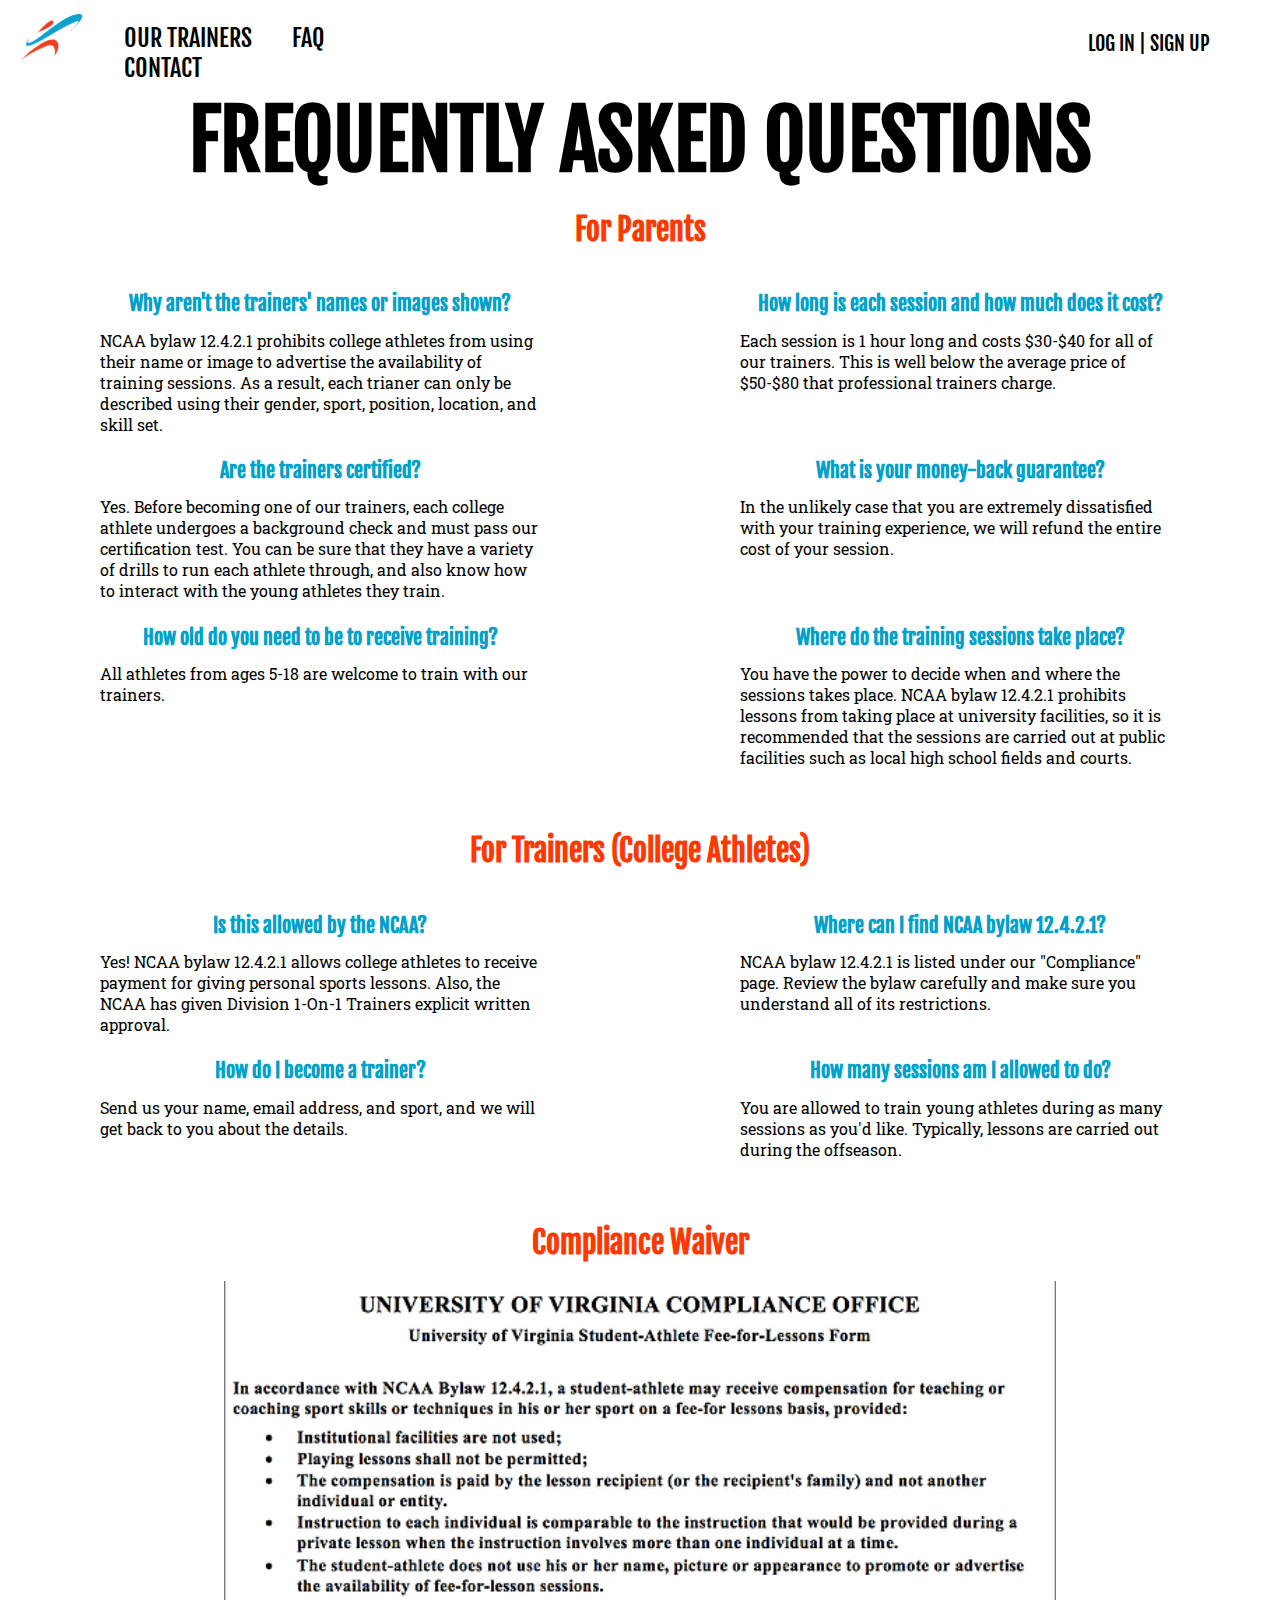
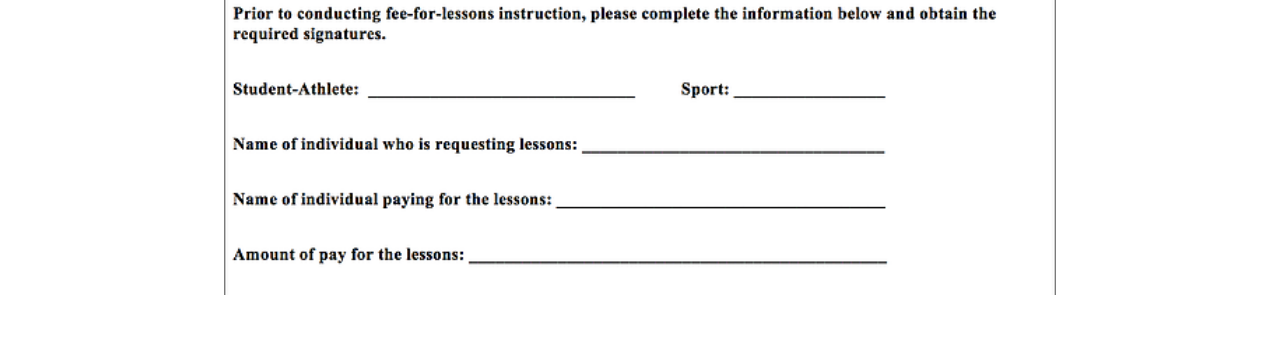
==== faq.html @ 6ced07d8 "first commit" ====
<!DOCTYPE html>
<html> 
<head> 
	<meta charset="UTF-8" /> 
	<meta name="viewport" content="width=device-width, initial-scale=1.0">
	<title>Division 1-On-1 | FAQ</title>
	<link rel="stylesheet" href="fstyles.css" type="text/css" />
	<link rel="icon" type="image/png" href="divisionlogo.png">
	<script src="https://ajax.googleapis.com/ajax/libs/jquery/3.1.0/jquery.min.js"></script>
	<script src="main.js"></script>
</head>
<style>
	@import url('https://fonts.googleapis.com/css?family=Fjalla+One');
</style>
<style>
	@import url('https://fonts.googleapis.com/css?family=Roboto+Slab');
</style>
<body>
	<div class="container">
		<a href="index.html"><img class="logo" src="divisionlogo.png"/></a>
	</div>
	<div class="nav-bar">
		<div class="nav">
			<ul>
				<li><a href="trainers.html">OUR TRAINERS
				</a></li><li><a href="faq.html">FAQ
				</a></li><li><a href="index.html#contact">CONTACT
				</a></li>
			</ul>
		</div><div class="log">
			LOG IN | SIGN UP
		</div>
	</div>

	<h1 class="title">FREQUENTLY ASKED QUESTIONS</h1>

	<div class="row">
		<h1>For Parents</h1>
		<div class="q2">
			<h1>Why aren't the trainers' names or images shown?</h1>
			<p>NCAA bylaw 12.4.2.1 prohibits college athletes from using their name or image to advertise the availability of training sessions. As a result, each trianer can only be described using their gender, sport, position, location, and skill set.</p>
		</div><div class="q2">
			<h1>How long is each session and how much does it cost?</h1>
			<p>Each session is 1 hour long and costs $30-$40 for all of our trainers. This is well below the average price of $50-$80 that professional trainers charge.</p>
		</div>
		<div class="q2">
			<h1>Are the trainers certified?</h1>
			<p>Yes. Before becoming one of our trainers, each college athlete undergoes a background check and must pass our certification test. You can be sure that they have a variety of drills to run each athlete through, and also know how to interact with the young athletes they train.</p>
		</div><div class="q2">
			<h1>What is your money-back guarantee?</h1>
			<p>In the unlikely case that you are extremely dissatisfied with your training experience, we will refund the entire cost of your session.</p>
		</div>
		<div class="q2">
			<h1>How old do you need to be to receive training?</h1>
			<p>All athletes from ages 5-18 are welcome to train with our trainers.</p>
		</div><div class="q2">
			<h1>Where do the training sessions take place?</h1>
			<p>You have the power to decide when and where the sessions takes place. NCAA bylaw 12.4.2.1 prohibits lessons from taking place at university facilities, so it is recommended that the sessions are carried out at public facilities such as local high school fields and courts.</p>
		</div>
	</div>
	<div class="row">
		<h1>For Trainers (College Athletes)</h1>
		<div class="q2">
			<h1>Is this allowed by the NCAA?</h1>
			<p>Yes! NCAA bylaw 12.4.2.1 allows college athletes to receive payment for giving personal sports lessons. Also, the NCAA has given Division 1-On-1 Trainers explicit written approval.</p>
		</div><div class="q2">
			<h1>Where can I find NCAA bylaw 12.4.2.1?</h1>
			<p>NCAA bylaw 12.4.2.1 is listed under our "Compliance" page. Review the bylaw carefully and make sure you understand all of its restrictions.</p>
		</div>
		<div class="q2">
			<h1>How do I become a trainer?</h1>
			<p>Send us your name, email address, and sport, and we will get back to you about the details.</p> 
		</div><div class="q2">
			<h1>How many sessions am I allowed to do?</h1>
			<p>You are allowed to train young athletes during as many sessions as you'd like. Typically, lessons are carried out during the offseason.</p>
		</div>
	</div>
	<div class="row">
		<h1>Compliance Waiver</h1>
		<img class="waiver" src="waiver.png"/>
	</div>
</body>
</html>
---- fstyles.css ----
body {
	margin: 0;
	overflow-x: hidden;
}

ul {
	list-style: none;
	margin: 0;
	padding-top: 6%;
	display: inline-block;

}

li {
	font-family: 'Fjalla One', sans-serif;
	font-size: 24px;
	display: inline-block;
	padding: 0 20px;
	color: white;
}
a {
	color: black;
	text-decoration: none;
	font-family: 'Fjalla One', sans-serif;
	text-align: center;
}

.container {
	position: relative;
	width: 100%;
	overflow-x: hidden;
}
.logo {
	width: 75px;
	position: absolute;
	top: 0%;
	left: 1%;
	display: inline-block;
	z-index: 100000;
	position: fixed;

}
.nav-bar {
	position: fixed;
	background-color: white;
	width: 100%;
	margin: 0 auto;
	height: 10%;
	z-index: 10000;	
}

.nav {
	display: inline-block;
	vertical-align: top;
	width: 30%;
	margin: 0 auto;
	margin-left: 5%;
	height: 10%;
}

.log {
	display: inline-block;
	color: black;
	font-family: 'Fjalla One', sans-serif;
	font-size: 20px;
	margin-left: 85%;
	height: 10%;
	padding-top: 1%;
}

.title {
	font-size: 80px;
	text-align: center;
	font-family: 'Fjalla One', sans-serif;
	margin: 0;
	padding-top: 7%;
}


.row  {
	width: 100%;
	margin: 0 auto;
	margin-bottom: 5%;
}

.row h1 {
	text-align: center;
	font-family: 'Fjalla One', sans-serif;
	font-size: 30px;
	color: #ff3800;
}

.q p, .q2 p {
	margin: 0 100px 0 100px;
	font-family: 'Roboto slab', serif;
}

.q2 {
	width: 50%;
	margin: 0 auto;
	display: inline-block;
	font-family: 'Fjalla One', sans-serif;
	vertical-align: top;
	margin-top: 10px;
}

.q h1, .q2 h1 {
	color: #00a1ca;
	font-size: 20px;
}

.waiver {
	width: 65%;
	display: block;
	margin: 0 auto;
}
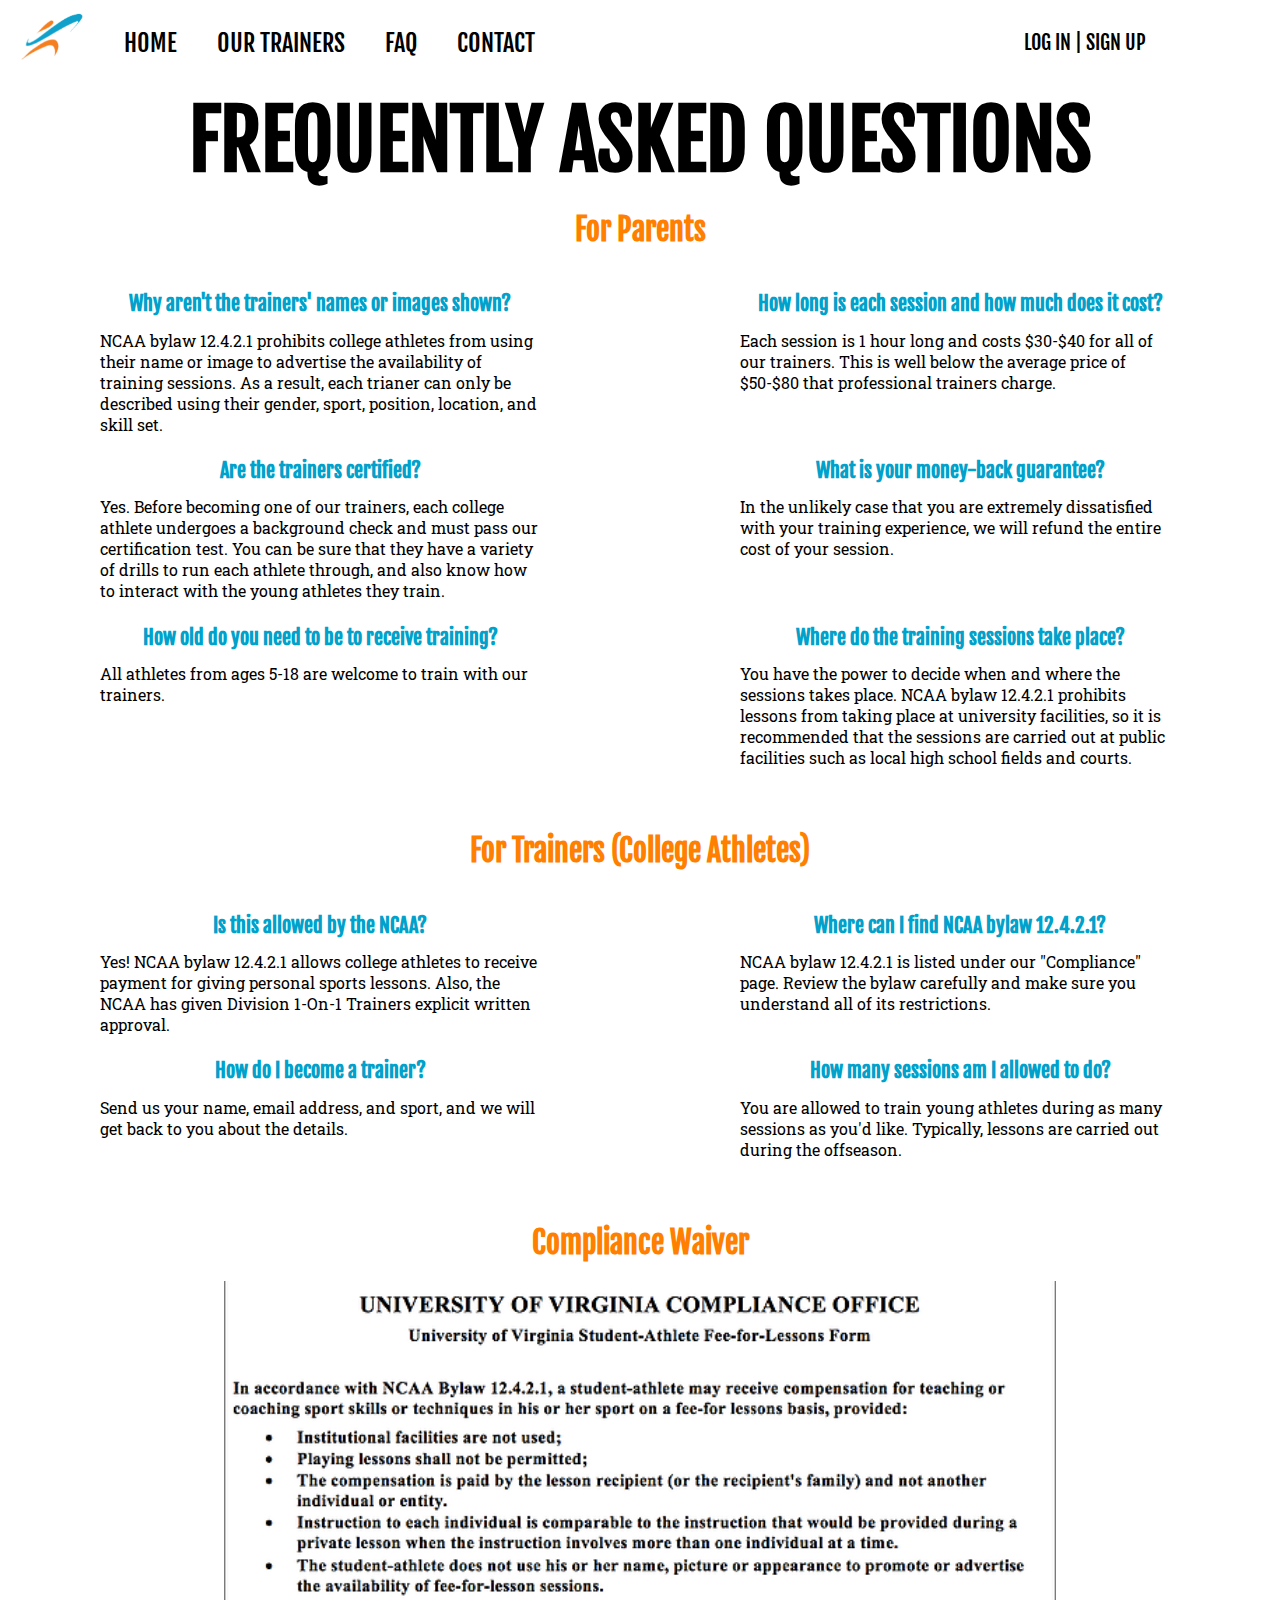
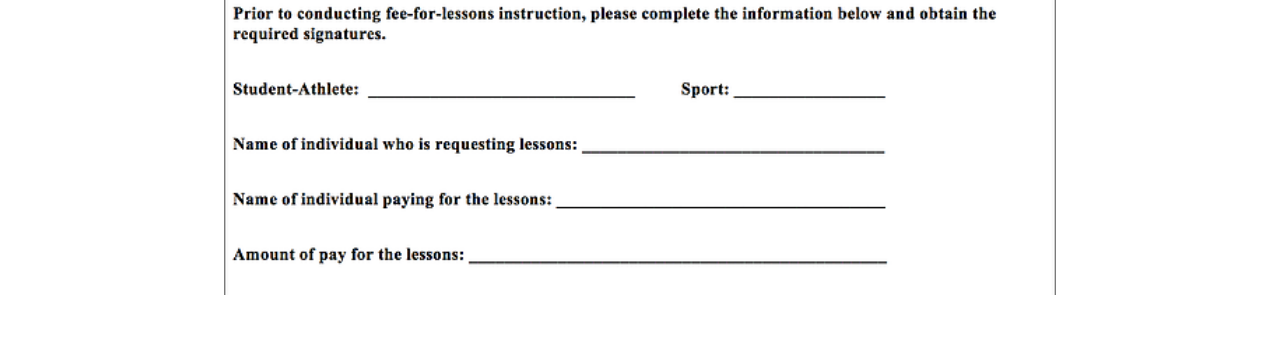
==== commit d530b6f6: "responsive" ====
--- a/faq.html
+++ b/faq.html
@@ -22,7 +22,8 @@
 	<div class="nav-bar">
 		<div class="nav">
 			<ul>
-				<li><a href="trainers.html">OUR TRAINERS
+				<li><a href="index.html">HOME
+				</a></li><li><a href="trainers.html">OUR TRAINERS
 				</a></li><li><a href="faq.html">FAQ
 				</a></li><li><a href="index.html#contact">CONTACT
 				</a></li>
--- a/fstyles.css
+++ b/fstyles.css
@@ -6,7 +6,7 @@
 ul {
 	list-style: none;
 	margin: 0;
-	padding-top: 6%;
+	padding-top: 28px;
 	display: inline-block;
 
 }
@@ -45,17 +45,16 @@
 	background-color: white;
 	width: 100%;
 	margin: 0 auto;
-	height: 10%;
+	height: 80px;
 	z-index: 10000;	
 }
 
 .nav {
 	display: inline-block;
 	vertical-align: top;
-	width: 30%;
+	width: 35%;
 	margin: 0 auto;
 	margin-left: 5%;
-	height: 10%;
 }
 
 .log {
@@ -63,9 +62,10 @@
 	color: black;
 	font-family: 'Fjalla One', sans-serif;
 	font-size: 20px;
-	margin-left: 85%;
-	height: 10%;
-	padding-top: 1%;
+	width: 10%;
+	padding-left: 45%;
+	padding-top: 30px;
+	cursor: pointer;
 }
 
 .title {
@@ -87,10 +87,10 @@
 	text-align: center;
 	font-family: 'Fjalla One', sans-serif;
 	font-size: 30px;
-	color: #ff3800;
-}
-
-.q p, .q2 p {
+	color: #FF7F00;
+}
+
+.q2 p {
 	margin: 0 100px 0 100px;
 	font-family: 'Roboto slab', serif;
 }
@@ -104,7 +104,7 @@
 	margin-top: 10px;
 }
 
-.q h1, .q2 h1 {
+.q2 h1 {
 	color: #00a1ca;
 	font-size: 20px;
 }
@@ -115,3 +115,229 @@
 	margin: 0 auto;
 }
 
+/*******************************
+        MEDIA QUERIES          
+*******************************/
+@media screen and (max-width: 1410px) {
+	.nav {
+		width: 40%;
+	}
+	.log {
+		padding-left: 35%;
+	}
+}
+
+@media screen and (max-width: 1235px) {
+	.nav {
+		width: 45%;
+	}
+	.log {
+		width: 15%;
+		padding-left: 30%;
+	}
+}
+@media screen and (max-width: 1200px) {
+	.title {
+		font-size: 60px;
+		padding-top: 10%;
+	}
+	.q2 p {
+		margin: 0 70px 0 70px;
+	}
+}
+@media screen and (max-width: 1100px) {
+	.nav {
+		width: 50%;
+	}
+	.log {
+		width: 15%;
+		padding-left: 25%;
+	}
+}
+@media screen and (max-width: 987px) {
+	.nav {
+		width: 60%;
+	}
+	.log {
+		width: 20%;
+		padding-left: 15%;
+	}
+}
+@media screen and (max-width: 950px) {
+	.q2 {
+		display: block;
+		width: 80%;
+		margin-top: 5%;
+	}
+	.q2 p {
+		margin: 0;
+	}
+}
+
+@media screen and (max-width: 900px) {
+	.title {
+		font-size: 40px;
+		padding-top: 15%;
+	}
+	li {
+		padding: 0 10px;
+	}
+	.nav {
+		width: 50%;
+	}
+	.log {
+		width: 17%;
+		padding-left: 25%;
+	}
+
+}
+@media screen and (max-width: 827px) {
+	.nav {
+		width: 55%;
+	}
+	.log {
+		width: 20%;
+		padding-left: 20%;
+	}
+}
+@media screen and (max-width: 759px) {
+	.nav {
+		width: 60%;
+	}
+	.log {
+		width: 20%;
+		padding-left: 15%;
+	}
+}
+@media screen and (max-width: 689px) {
+	.nav {
+		width: 65%;
+	}
+	.log {
+		width: 20%;
+		padding-left: 10%;
+	}
+}
+@media screen and (max-width: 636px) {
+	.nav {
+		width: 70%;
+	}
+	.log {
+		width: 20%;
+		padding-left: 3%;
+	}
+}
+@media screen and (max-width: 623px) {
+	/*.log {
+		width: 22%;
+		padding-left: 2%;
+	}*/
+	li {
+		font-size: 20px;
+	}
+	.log {
+		font-size: 18px;
+	}
+}
+@media screen and (max-width: 600px) {
+	.q2 {
+		width: 85%;
+		font-size: 12px;
+	}
+	.q2 h1{
+		font-size: 16px;
+	}
+	.title {
+		font-size: 30px;
+		padding-top: 20%;
+	}
+	.logo {
+		width: 65px;
+		top: 5px;
+	}
+
+}
+@media screen and (max-width: 561px) {
+	.log {
+		width: 13%;
+		padding-left: 15%;
+		font-size: 16px;
+	}
+	li {
+		padding: 0 5px;
+	}
+	.nav {
+		width: 65%;
+	}
+}
+@media screen and (max-width: 499px) {
+	.nav {
+		width: 60%;
+		margin-left: 70px;
+	}
+	ul {
+		padding-left: 0;
+	
+	}
+	.log {
+		padding-left: 10%;
+	}
+
+}
+@media screen and (max-width: 474px) {
+	.nav {
+		width: 65%;
+	}
+	.log {
+		padding-left: 5%;
+	}
+
+}
+@media screen and (max-width: 463px) {
+	li {
+		font-size: 18px;
+	}
+	.log {
+		font-size: 16px;
+		padding-left: 3%;
+	}
+}
+@media screen and (max-width: 400px) {
+	li {
+		font-size: 16px;
+	}
+	.log {
+		font-size: 14px;
+		padding-left: 0;
+	}
+	.nav {
+		width: 65%;
+	}
+}
+@media screen and (max-width: 375px) {
+	.logo {
+		width: 60px;
+	}
+	.nav {
+		width: 67%;
+		margin-left: 60px;
+	}
+	li {
+		padding: 0 3px;
+	}
+	.title {
+		padding-top: 25%;
+	}
+}
+
+@media screen and (max-width: 320px) {
+	li {
+		font-size: 14px;
+	}
+	.log {
+		font-size: 12px;
+		padding-left: 0;
+	}
+}
+
+
